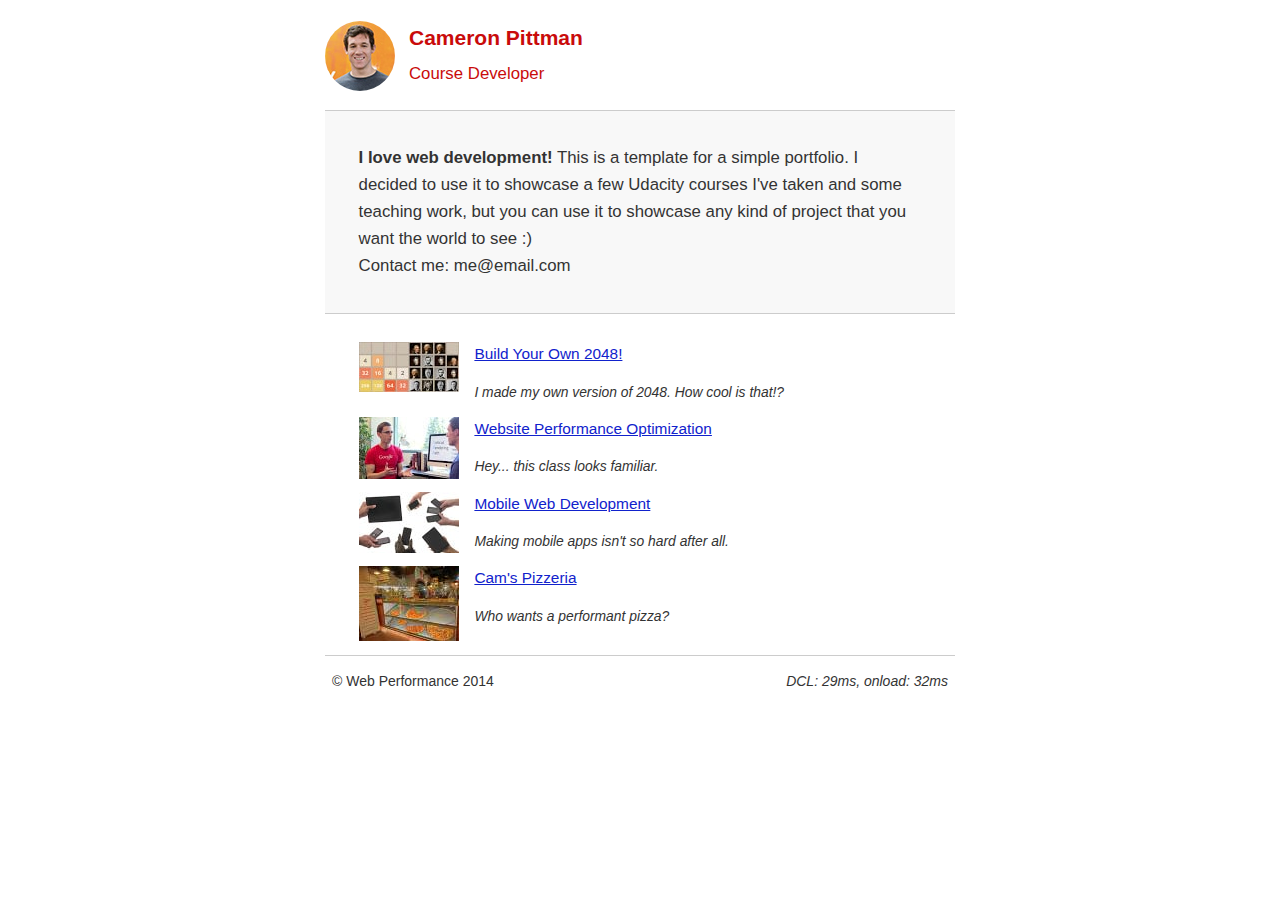
==== index.html @ 7c7de716 "Changes" ====
<!DOCTYPE html>
<html lang="en">
  <head>
    <meta charset="utf-8">
    <meta name="viewport" content="width=device-width, initial-scale=1">
    <meta name="description" content=" FILL ME IN ">
    <meta name="author" content=" FILL ME IN ">
    <title>Cameron Pittman: Portfolio</title>

    <!-- Hmm, what is the impact of web fonts on speed? Measure it... -->
    <!-- <link href="/fonts.googleapis.com/css?family=Open+Sans:400,700" rel="stylesheet"> -->

    <link href="css/style.css" rel="stylesheet">

    <!-- inline small css -->
    <style type="text/css">
      @media print {
      * { background: transparent !important; color: black !important; text-shadow: none !important; filter:none !important; -ms-filter: none !important; }
      a, a:visited { color: #444 !important; text-decoration: underline; }
      a[href]:after { content: " (" attr(href) ")"; }
      tr, img { page-break-inside: avoid; }
      img { max-width: 100% !important; }
      @page { margin: 0.5cm; }
      p, h2, h3 { orphans: 3; widows: 3; }
      h2, h3{ page-break-after: avoid; }
      }


      @media only screen and (max-width: 480px) {
       body { font-size: 12px;}
       header p { padding-left: 4.5em;}
      }
    </style>

  </head>

  <body>

    <!-- async external js -->
    <script async src="js/analytics.js"></script>

    <!-- inline small js -->
    <script async>
      function logCRP() {
        var t = window.performance.timing,
          dcl = t.domContentLoadedEventStart - t.domLoading,
          complete = t.domComplete - t.domLoading;
        var stats = document.getElementById("crp-stats");
        stats.textContent = 'DCL: ' + dcl + 'ms, onload: ' + complete + 'ms';
      }

      window.addEventListener("load", function(event) {
        logCRP();
      });

      (function(w,g){w['GoogleAnalyticsObject']=g;
      w[g]=w[g]||function(){(w[g].q=w[g].q||[]).push(arguments)};w[g].l=1*new Date();})(window,'ga');

      // Optional TODO: replace with your Google Analytics profile ID.
      ga('create', 'UA-XXXX-Y');
      ga('send', 'pageview');
    </script>

    <header>
      <a href="/"><img src="img/profilepic.jpg"></a>
      <p>Cameron Pittman<br><span>Course Developer</span></p>
    </header>

    <div class="container">
      <div class="hero">
        <strong>I love web development!</strong> This is a template for a simple portfolio. I decided to use it to showcase a few Udacity courses I've taken and some teaching work, but you can use it to showcase any kind of project that you want the world to see :) <br> Contact me: me@email.com
      </div>

      <!-- pictures are uplodaed locally after being resized -->
      <div class="content">
        <ul>
          <li>
            <img class="linkPic" src="img/1stLink.jpg">
            <a href="project-2048.html">Build Your Own 2048!</a>
            <p class="title">I made my own version of 2048. How cool is that!?</p>
          </li>

          <li>
            <img class="linkPic" src="img/2ndLink.jpg">
            <a href="project-webperf.html">Website Performance Optimization</a>
            <p class="title">Hey... this class looks familiar.</p>
          </li>

          <li>
            <img class="linkPic" src="img/3rdLink.jpg">
            <a href="project-mobile.html">Mobile Web Development</a>
            <p class="title">Making mobile apps isn't so hard after all.</p>
          </li>

          <li>
            <img class="linkPic" src="img/4thLink.jpg">
            <a href="views/pizza.html">Cam's Pizzeria</a>
            <p class="title">Who wants a performant pizza?</p>
          </li>
        </ul>
      </div>

      <footer>
        <p> &copy; Web Performance 2014 <span id="crp-stats"></span></p>
      </footer>
    </div>
  </body>
</html>
---- css/style.css ----
html {
  font-size: 100%;
  overflow-y: scroll;
  -webkit-tap-highlight-color: rgba(0,0,0,0);
  -ms-text-size-adjust: 100%;
  -webkit-text-size-adjust: none;
}

/*inlined*/

body { margin: 0; font-size: 14px; line-height: 1.61; font-weight: 400; background: #fff;}
body, button, input, select, textarea { font-family: sans-serif; color: #333; }

header, footer, .container { max-width: 45em; margin: 0 auto; }
header { padding: 0 0.5em; color: #C90B0B; }
header img { border-radius: 40px; float: left; }
header p { font-size:1.5em; font-weight: bold; padding-left: 4em;}
header p span { font-size: 0.8em; font-weight: normal;}

a { color: #12C; }
a:visited { color: #61C; }
a:focus { outline: thin dotted; }
a:hover, a:active { color: #c00; outline: 0; }

b, strong { font-weight: bold; }
pre, code { font-family: monospace, monospace; font-size: 1em; }
ul, ol { margin: 1em 0; padding: 0 0 0 20px; }
img { border: 0; max-width: 100%; }


.hero { padding: 2em; background-color: #f8f8f8; font-size:1.2em;
  border-bottom: 1px solid #ccc;
  border-top: 1px solid #ccc;
}

.content { padding: 1em 1em; }
.content li { list-style-type: none; font-size: 1.1em;}
.linkPic { float:left; padding-right: 1em; }
.title { font-size: 0.9em; font-style: italic; }

footer {
  padding: 0 0.5em;
  border-top: 1px solid #ccc;
}

#crp-stats { float: right; font-style: italic; }

/* Smartphones (portrait) */
/*@media only screen and (max-width: 480px) {
 body { font-size: 12px;}
 header p { padding-left: 4.5em;}
}*/
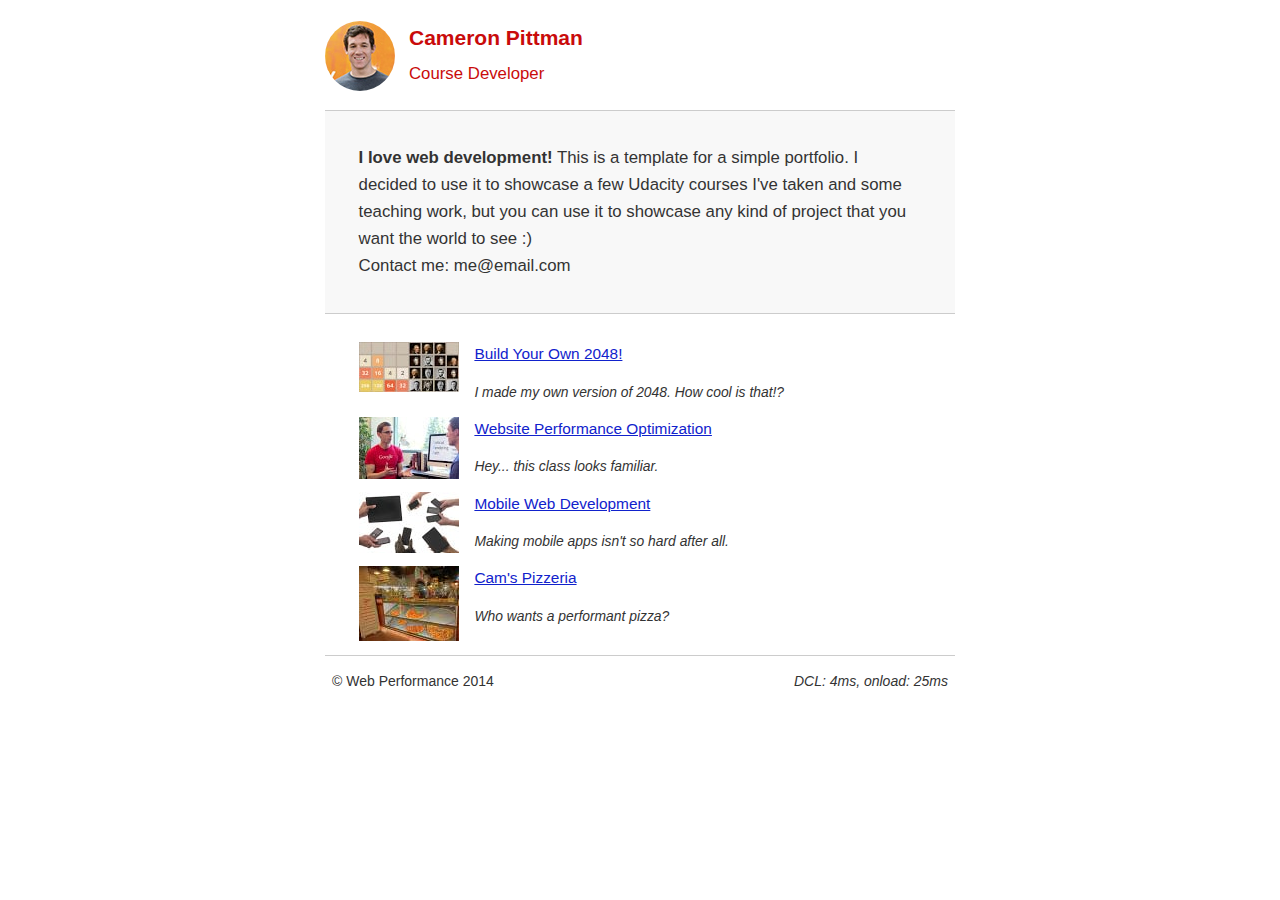
==== commit 1e9a80ea: "Modified Required Changes" ====
--- a/index.html
+++ b/index.html
@@ -9,11 +9,56 @@
 
     <!-- Hmm, what is the impact of web fonts on speed? Measure it... -->
     <!-- <link href="/fonts.googleapis.com/css?family=Open+Sans:400,700" rel="stylesheet"> -->
+    <!-- inline css -->
+    <style type="text/css">
 
-    <link href="css/style.css" rel="stylesheet">
+      html {
+        font-size: 100%;
+        overflow-y: scroll;
+        -webkit-tap-highlight-color: rgba(0,0,0,0);
+        -ms-text-size-adjust: 100%;
+        -webkit-text-size-adjust: none;
+      }
 
-    <!-- inline small css -->
-    <style type="text/css">
+      /*inlined*/
+
+      body { margin: 0; font-size: 14px; line-height: 1.61; font-weight: 400; background: #fff;}
+      body, button, input, select, textarea { font-family: sans-serif; color: #333; }
+
+      header, footer, .container { max-width: 45em; margin: 0 auto; }
+      header { padding: 0 0.5em; color: #C90B0B; }
+      header img { border-radius: 40px; float: left; }
+      header p { font-size:1.5em; font-weight: bold; padding-left: 4em;}
+      header p span { font-size: 0.8em; font-weight: normal;}
+
+      a { color: #12C; }
+      a:visited { color: #61C; }
+      a:focus { outline: thin dotted; }
+      a:hover, a:active { color: #c00; outline: 0; }
+
+      b, strong { font-weight: bold; }
+      pre, code { font-family: monospace, monospace; font-size: 1em; }
+      ul, ol { margin: 1em 0; padding: 0 0 0 20px; }
+      img { border: 0; max-width: 100%; }
+
+
+      .hero { padding: 2em; background-color: #f8f8f8; font-size:1.2em;
+        border-bottom: 1px solid #ccc;
+        border-top: 1px solid #ccc;
+      }
+
+      .content { padding: 1em 1em; }
+      .content li { list-style-type: none; font-size: 1.1em;}
+      .linkPic { float:left; padding-right: 1em; }
+      .title { font-size: 0.9em; font-style: italic; }
+
+      footer {
+        padding: 0 0.5em;
+        border-top: 1px solid #ccc;
+      }
+
+      #crp-stats { float: right; font-style: italic; }
+
       @media print {
       * { background: transparent !important; color: black !important; text-shadow: none !important; filter:none !important; -ms-filter: none !important; }
       a, a:visited { color: #444 !important; text-decoration: underline; }
